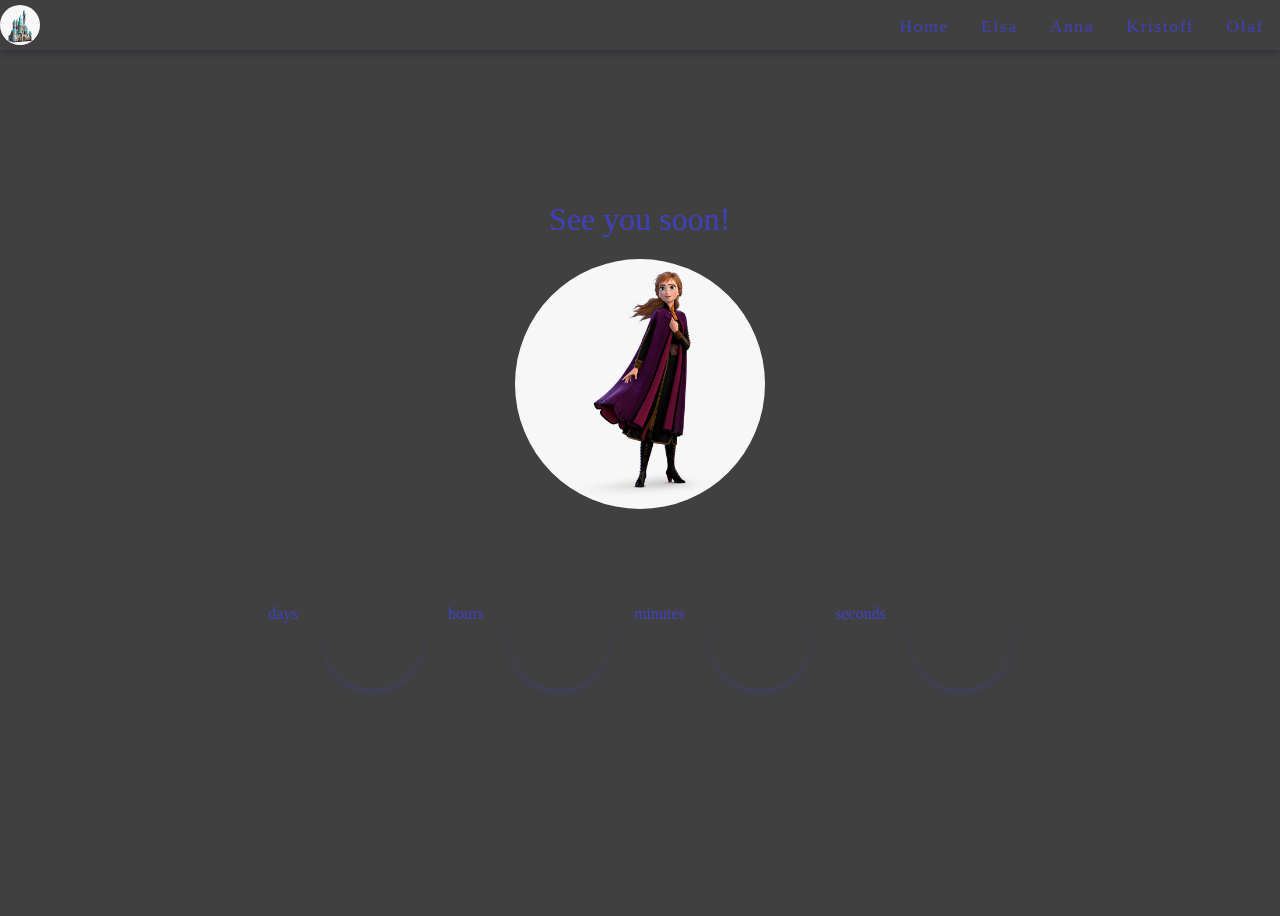
==== pages/anna.html @ 1c9c2bae "add pages" ====
<!DOCTYPE html>
<html lang="en">
<head>
    <meta charset="UTF-8">
    <meta http-equiv="X-UA-Compatible" content="IE=edge">
    <meta name="viewport" content="width=device-width, initial-scale=1.0">
    <link rel="stylesheet" href="../assets/style.css">
    <title>About Anna</title>
</head>
<body>
    <nav id="navigation">
        <div class="nav">
            <div class="nav-header">
            
                    <img src="../assets/images/arendelle.png" 
   alt="Frozen" class="logo">
                
                <button class="nav-toggle">
                    <i class="fas fa-bars"></i>
                </button>
            </div>
            <div class="links-container">
                <ul class="links">
                    <li><a href="../index.html">home</a></li>
                    <li><a href="./elsa.html">elsa</a></li>
                    <li><a href="./anna.html">anna</a></li>
                    <li><a href="./kristoff.html">Kristoff</a></li>
                    <li><a href="./olaf.html">olaf</a></li>
                </ul>
            </div>
        </div>
    </nav>


        <div class="container">
    <h1>See you soon!</h1>

     <div class="image-olaf">
         <img src="../assets/images/anna.png" alt="">
     </div>
     
   <div id="countdown">
       <p>days</p><span class="days"></span>
       <p>hours</p><span class="hours"></span>
       <p>minutes</p><span class="minutes"></span>
       <p>seconds</p><span class="sec"></span>
   </div>
</div>


   <script src="../assets/index.js"></script>

</body>
</html>
---- assets/style.css ----
body {
    display: flex;
    justify-content: center;
    align-items: center;
    min-height: 100vh;
    background: #404040;
}

ul {
    list-style: none;
}

a {
    text-decoration: none;
    text-transform: capitalize;
}
























/* nav img:not(.logo) { */
/* width: 100%; */
/* } */
/*  */
/* NAVIGATION */
/* #navigation { */
/* background: transparent; */
/* padding: 1rem 1.5rem; */
/* border: 1px solid red; */
/* } */
/*  */
/* .fixed-nav { */
/* position: fixed; */
/* top: 0; */
/* left: 0; */
/* width: 100%; */
/* background: #333; */
/* box-shadow: 0 5px 10px rgba(0, 0, 0, 0.3); */
/* z-index: 1; */
/* } */
/*  */
/* .fixed-nav.links a { */
/* color: #004; */
/* } */
/*  */
/* .nav-header { */
/* display: flex; */
/* align-items: center; */
/* justify-content: space-between; */
/* } */
/*  */
/* .nav-toggle { */
/* font-size: 1.5rem; */
/* color: #004; */
/* background: transparent; */
/* border-color: transparent; */
/* transition: all 3s linear; */
/* cursor: pointer; */
/* } */
/*  */
/* .nav-toggle:hover { */
/* opacity: .8; */
/* } */
/*  */
/* .logo { */
/* height: 40px; */
/* } */
/*  */
/* .links-container { */
/* height: 0; */
/* overflow: hidden; */
/* transition: all 3s linear; */
/* } */
/*  */
/* .show-links { */
/* height: 150px; */
/* } */
/*  */
/* .links a { */
/* background-color: transparent; */
/* color: #004; */
/* font-size: 1.1rem; */
/* letter-spacing: .1rem; */
/* transition: all 0.3s linear; */
/* font-weight: 700; */
/* padding: 0.75rem 0; */
/* } */
/*  */
/* .links a:hover { */
/* opacity: .8; */
/* } */
/*  */
/* @media screen and (min-width:800px) { */
/* nav { */
/* background: transparent; */
/* } */
/*  */
/* .nav { */
/* width: 90vw; */
/* max-width: 1170px; */
/* margin: 0 auto; */
/* display: flex; */
/* align-items: center; */
/* justify-content: space-between; */
/* } */
/*  */
/* .nav-toggle { */
/* display: none; */
/* } */
/*  */
/* .links-container { */
/* height: auto !important; */
/* } */
/*  */
/* .links a { */
/* background: transparent; */
/* color: #004; */
/* font-size: 1.1rem; */
/* letter-spacing: .1rem; */
/* display: block; */
/* transition: all 3s linear; */
/* margin: 0 1rem; */
/* padding: 0; */
/* } */


.box {
    position: relative;
    width: 200px;
    height: 200px;
    transform-style: preserve-3d;
    animation: animate 20s linear infinite;
}

@keyframes animate {
    0% {
        transform: perspective(1000px) rotateY(0deg);
    }

    100% {
        transform: perspective(1000px) rotateY(360deg)
    }
}

.box span {
    -webkit-box-reflect: below 0px linear-gradient (transparent, transparent, #004);
    position: absolute;
    top: 0;
    left: 0;
    width: 100%;
    height: 100%;
    transform-origin: center;
    transform-style: preserve-3d;
    transform: rotateY(calc(var(--i)*45deg)) translateZ(400px);
}

.box span img {
    border: 1px double #f1f1f1;
    position: absolute;
    top: 0;
    left: 0;
    width: 100%;
    height: 100%;
    object-fit: cover;
}

.audio {
    position: absolute;
    bottom: 0%;
    left: 45%;
    height: 30px;
    width: 30px;
    text-transform: uppercase;
    color: #004;

}

.audio #icon {
    width: 100%;
    height: 100%;
}

#icon:hover {
    cursor: pointer;
}
.playMe{
    position: absolute;
    bottom: 4%;
    left: 48%;
    width: 10%;
    height: 20px;
}
 #text{
    text-transform: uppercase;
    color: #004;
    font-size: 1.1rem;
    /* left: 90%; */

}


/* } */
#navigation {
    box-shadow: 0 5px 5px rgba(13, 13, 65, 0.2);
    height: 50px;
    width: 100%;
    position: fixed;
    top: 0;
}

.nav-header .logo {
    width: 40px;
    height: 40px;
    border-radius: 50%;
    /* padding: 1rem 1.5rem; */
    /* margin: 0.3rem 0.5rem; */
}

.logo img {
    width: 100%;
    height: 100%;
}

.nav-toggle {
    display: none;
}

.nav {
    display: flex;
    align-items: center;
    justify-content: space-between;
    margin: 0 auto;
}

.links-container {
    height: auto !important;
}

.links {
    display: flex;
}

.links a {
    background: transparent;
    color: rgb(64, 64, 187);
    font-size: 1.1rem;
    letter-spacing: .1rem;
    display: block;
    transition: all 3s linear;
    margin: 0 1rem;
    padding: 0;
}

.links a:hover {
    opacity: 0.8;
    transform: scale(1.5);
    color: rgb(202, 202, 218);
}

@media screen and (max-width:501px) {
    .playMe{
        position: absolute;
        bottom: 2%;
        left: 55%;
        width: 20%;
        height: 20px;
    }
     #text{
        text-transform: uppercase;
        color: #004;
        font-size: 0.75rem;
        /* left: 90%; */
        width: 100%;
    
}
}
@media only screen and (min-width:501px) and (max-width:768px){
    .playMe {
        position: absolute;
        bottom: 2%;
        left: 80%;
        width: 20%;
        height: 20px;
    }
     #text{
        text-transform: uppercase;
        color: #004;
        font-size: 0.75rem;
        /* left: 90%; */
        width: 100%;
     }   
}
/* OLAF PAGE */
.container {
    display: flex;
    flex-direction: column;
    align-items: center;
    margin-top:2rem;
}
.container h1{
    color: rgb(64, 64, 187);
    font-weight: 400;
}
.image-olaf {
    width: 250px;
    height:250px;

}
.image-olaf img{
width: 100%;
height: 100%;
border-radius: 50%;
}
#countdown{
    display: flex;
    justify-content: space-around;
    width: 60vw;
    padding: 5rem;
    z-index: 1;
}
.container p {
    /* border: 2px solid red; */
    font-size: 1rem;
    color: rgb(64, 64, 187);

}
#countdown .days,.hours,.minutes,.sec{
    width: 100px;
    height: 100px;
    border-radius: 50%;
    text-align: center;
    font-size: 5rem;
    color: rgb(64, 64, 187);
    box-shadow: 0 5px 5px rgba(64,64,187,0.2);

}
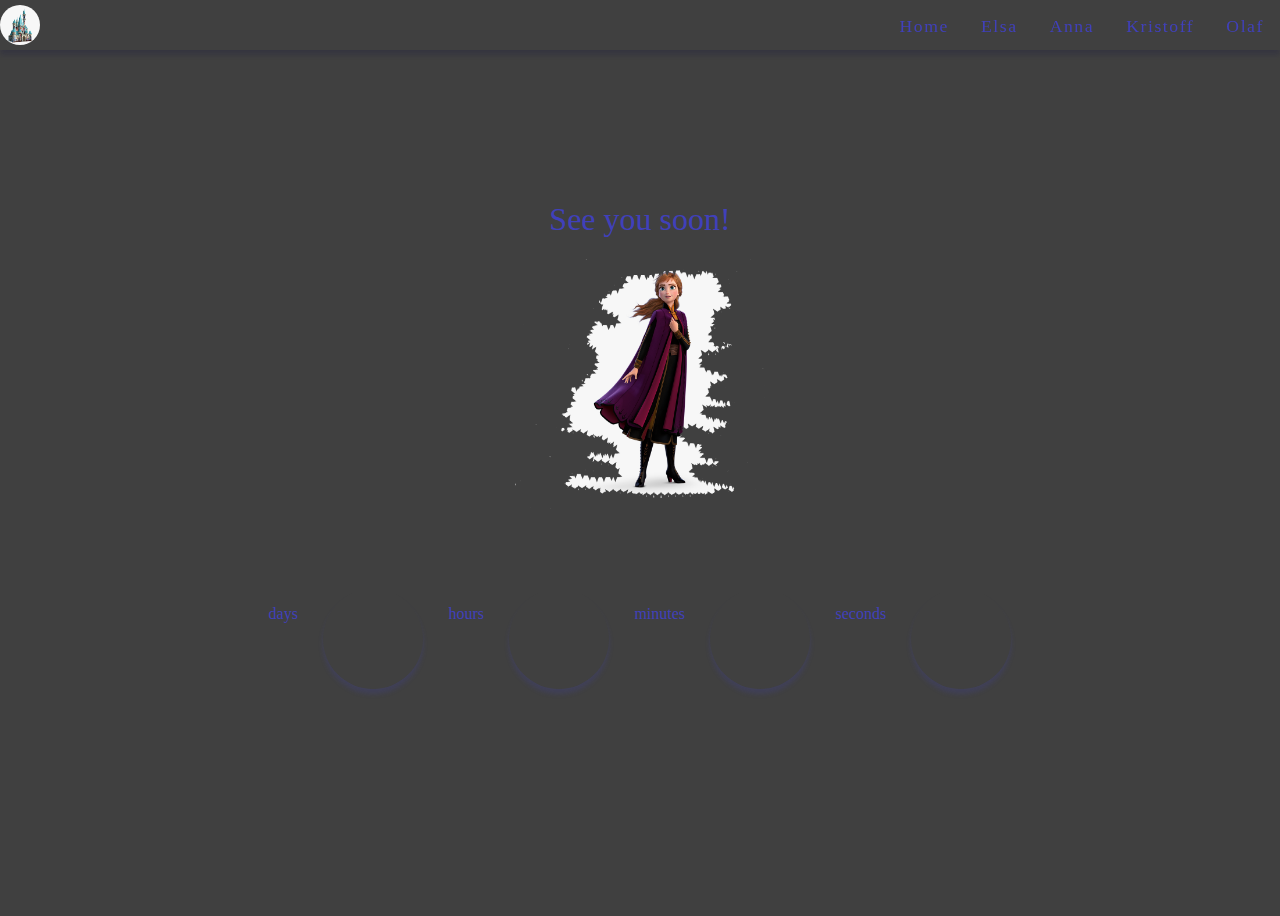
==== commit c97e137f: "add image styling" ====
--- a/pages/anna.html
+++ b/pages/anna.html
@@ -36,7 +36,7 @@
     <h1>See you soon!</h1>
 
      <div class="image-olaf">
-         <img src="../assets/images/anna.png" alt="">
+         <img src="../assets/images/anna1.png" alt="">
      </div>
      
    <div id="countdown">
--- a/assets/style.css
+++ b/assets/style.css
@@ -1,4 +1,3 @@
-
 
 body {
     display: flex;
@@ -16,135 +15,6 @@
     text-decoration: none;
     text-transform: capitalize;
 }
-
-
-
-
-
-
-
-
-
-
-
-
-
-
-
-
-
-
-
-
-
-
-
-
-/* nav img:not(.logo) { */
-/* width: 100%; */
-/* } */
-/*  */
-/* NAVIGATION */
-/* #navigation { */
-/* background: transparent; */
-/* padding: 1rem 1.5rem; */
-/* border: 1px solid red; */
-/* } */
-/*  */
-/* .fixed-nav { */
-/* position: fixed; */
-/* top: 0; */
-/* left: 0; */
-/* width: 100%; */
-/* background: #333; */
-/* box-shadow: 0 5px 10px rgba(0, 0, 0, 0.3); */
-/* z-index: 1; */
-/* } */
-/*  */
-/* .fixed-nav.links a { */
-/* color: #004; */
-/* } */
-/*  */
-/* .nav-header { */
-/* display: flex; */
-/* align-items: center; */
-/* justify-content: space-between; */
-/* } */
-/*  */
-/* .nav-toggle { */
-/* font-size: 1.5rem; */
-/* color: #004; */
-/* background: transparent; */
-/* border-color: transparent; */
-/* transition: all 3s linear; */
-/* cursor: pointer; */
-/* } */
-/*  */
-/* .nav-toggle:hover { */
-/* opacity: .8; */
-/* } */
-/*  */
-/* .logo { */
-/* height: 40px; */
-/* } */
-/*  */
-/* .links-container { */
-/* height: 0; */
-/* overflow: hidden; */
-/* transition: all 3s linear; */
-/* } */
-/*  */
-/* .show-links { */
-/* height: 150px; */
-/* } */
-/*  */
-/* .links a { */
-/* background-color: transparent; */
-/* color: #004; */
-/* font-size: 1.1rem; */
-/* letter-spacing: .1rem; */
-/* transition: all 0.3s linear; */
-/* font-weight: 700; */
-/* padding: 0.75rem 0; */
-/* } */
-/*  */
-/* .links a:hover { */
-/* opacity: .8; */
-/* } */
-/*  */
-/* @media screen and (min-width:800px) { */
-/* nav { */
-/* background: transparent; */
-/* } */
-/*  */
-/* .nav { */
-/* width: 90vw; */
-/* max-width: 1170px; */
-/* margin: 0 auto; */
-/* display: flex; */
-/* align-items: center; */
-/* justify-content: space-between; */
-/* } */
-/*  */
-/* .nav-toggle { */
-/* display: none; */
-/* } */
-/*  */
-/* .links-container { */
-/* height: auto !important; */
-/* } */
-/*  */
-/* .links a { */
-/* background: transparent; */
-/* color: #004; */
-/* font-size: 1.1rem; */
-/* letter-spacing: .1rem; */
-/* display: block; */
-/* transition: all 3s linear; */
-/* margin: 0 1rem; */
-/* padding: 0; */
-/* } */
-
 
 .box {
     position: relative;
@@ -221,7 +91,7 @@
 }
 
 
-/* } */
+
 #navigation {
     box-shadow: 0 5px 5px rgba(13, 13, 65, 0.2);
     height: 50px;
@@ -278,6 +148,18 @@
     transform: scale(1.5);
     color: rgb(202, 202, 218);
 }
+.nav-toggle { 
+    font-size: 1.5rem; 
+    color: rgb(80, 80, 255); 
+    background: transparent; 
+    border-color: transparent; 
+    transition: all 3s linear; 
+    cursor: pointer; 
+    } 
+     
+    .nav-toggle:hover { 
+    opacity: .8; 
+    } 
 
 @media screen and (max-width:501px) {
     .playMe{
@@ -295,6 +177,19 @@
         width: 100%;
     
 }
+.nav-header .logo{
+    margin-left: .5rem;
+    margin-top: .2rem;
+}
+.links a{
+    font-size: .785rem;
+}
+/* .nav-toggle { */
+    /* display: block; */
+    /* right: 0; */
+    /* top: 0; */
+    /* position: absolute; */
+/* } */
 }
 @media only screen and (min-width:501px) and (max-width:768px){
     .playMe {
@@ -326,12 +221,14 @@
 .image-olaf {
     width: 250px;
     height:250px;
+    /* border: 2px solid red; */
 
 }
 .image-olaf img{
 width: 100%;
 height: 100%;
-border-radius: 50%;
+/* border-radius: 50%; */
+/* filter:blur(2px); */
 }
 #countdown{
     display: flex;
@@ -355,4 +252,24 @@
     color: rgb(64, 64, 187);
     box-shadow: 0 5px 5px rgba(64,64,187,0.2);
 
+}
+@media screen and (max-width:501px){
+    #countdown .days,
+    .hours,
+    .minutes,
+    .sec{
+        width: 30px;
+        height: 30px;
+        border-radius: 50%;
+        text-align: center;
+        font-size: 1.5rem;
+        color: rgb(64, 64, 187);
+        box-shadow: 0 5px 5px rgba(64,64,187,
+    0.2);
+    
+    }
+    #countdown p {
+        margin: .5rem;
+    }
+
 }